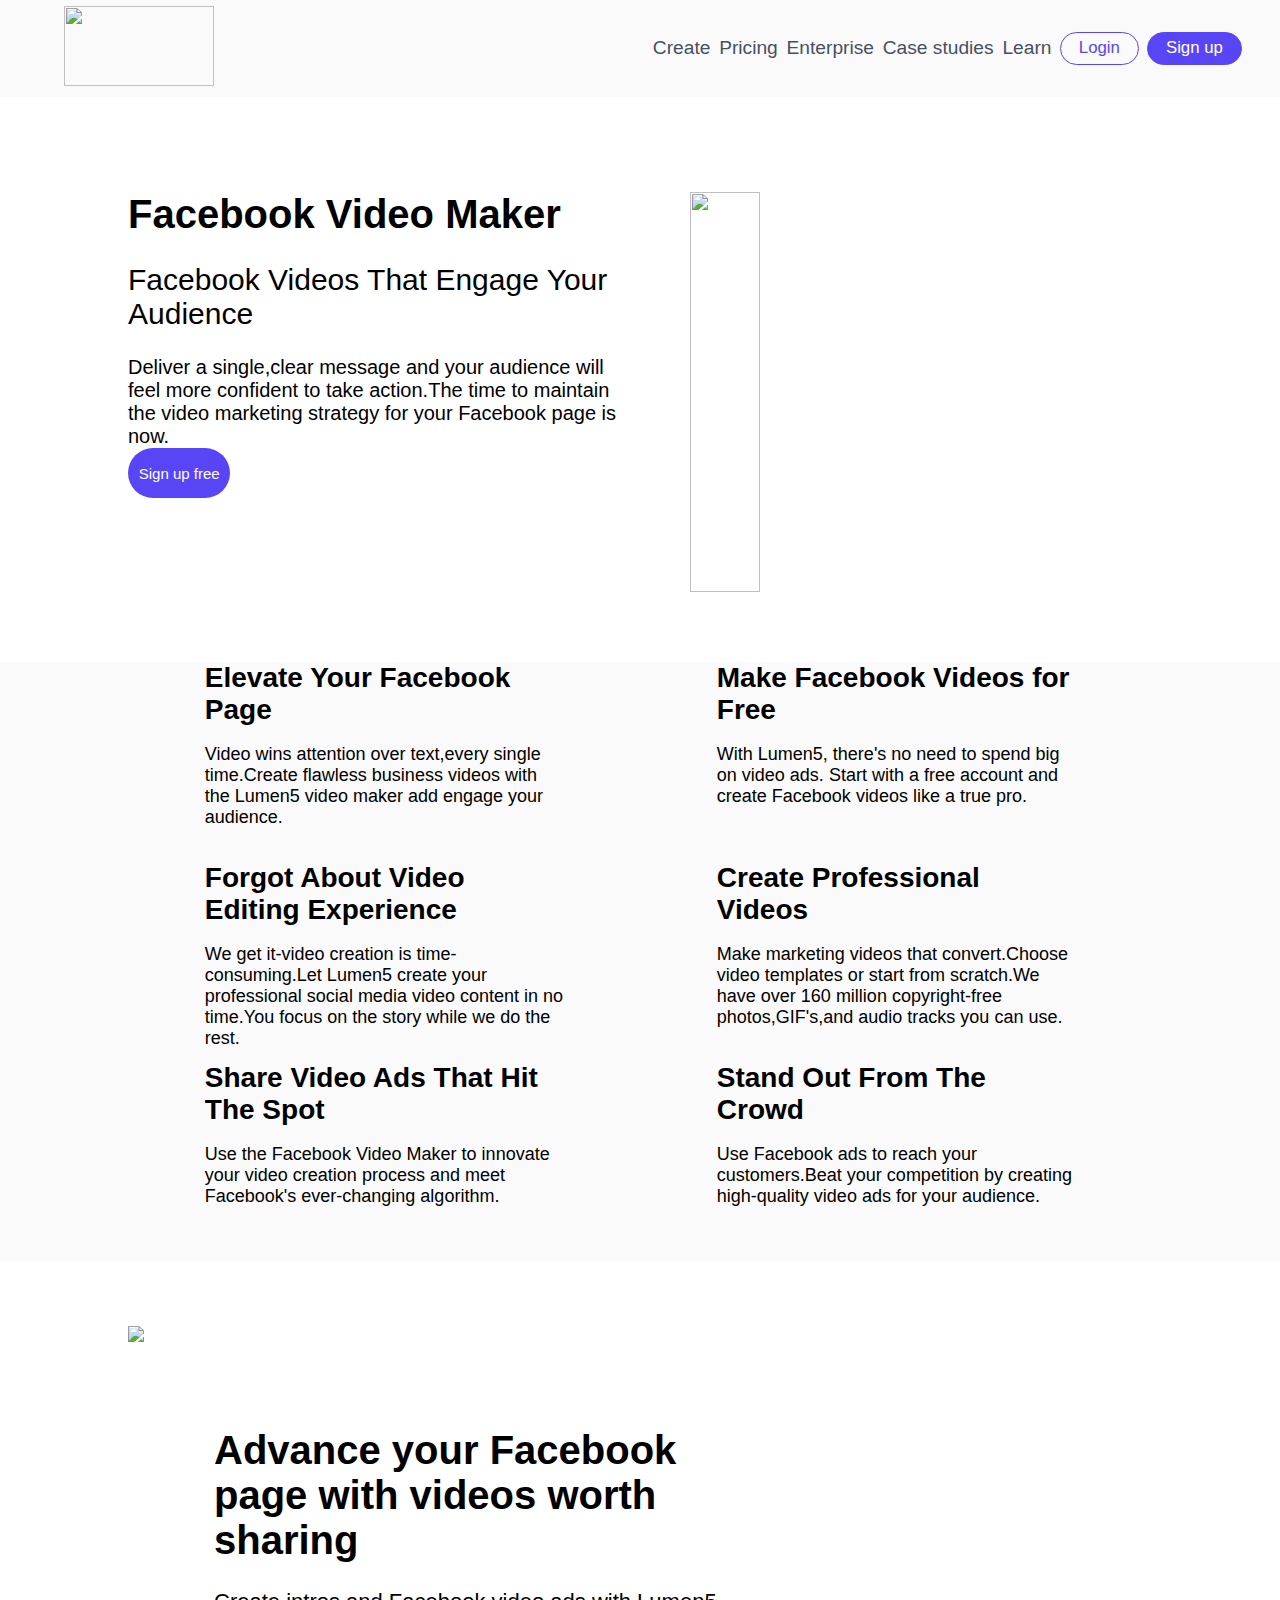
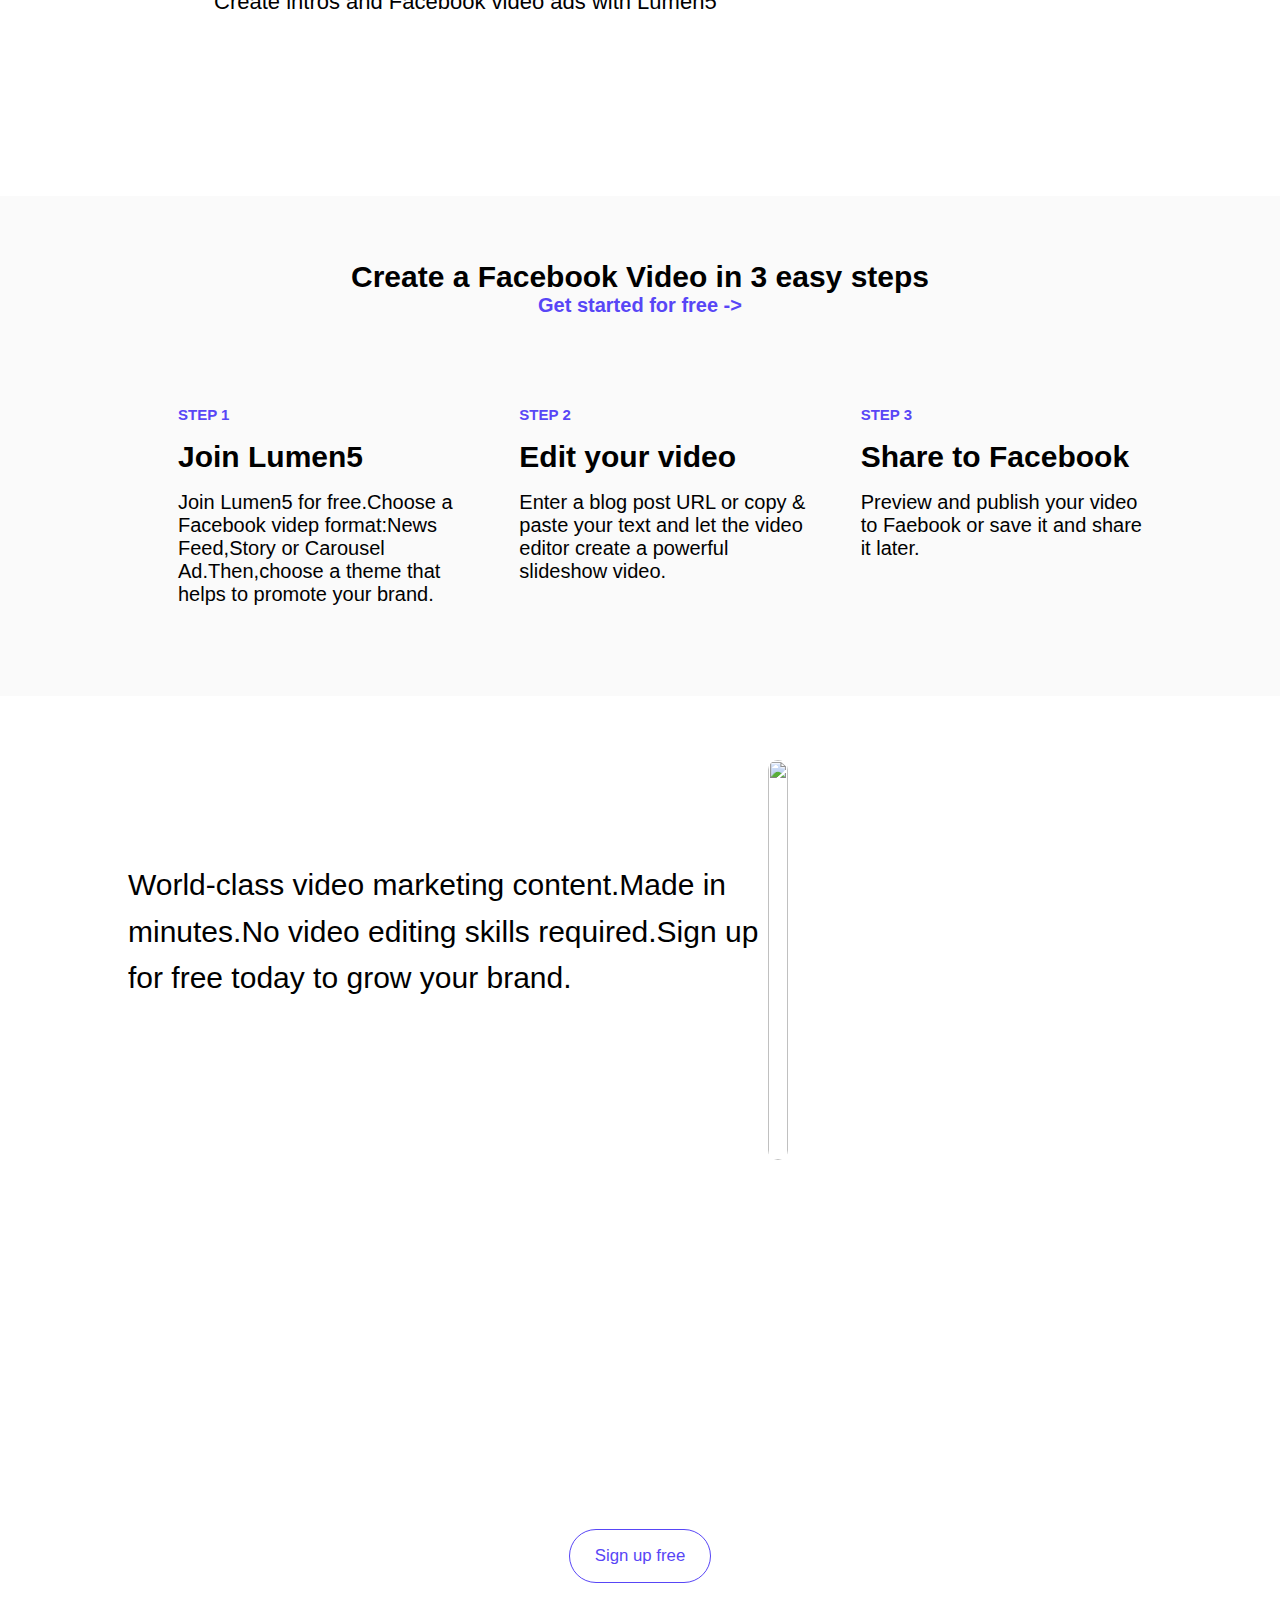
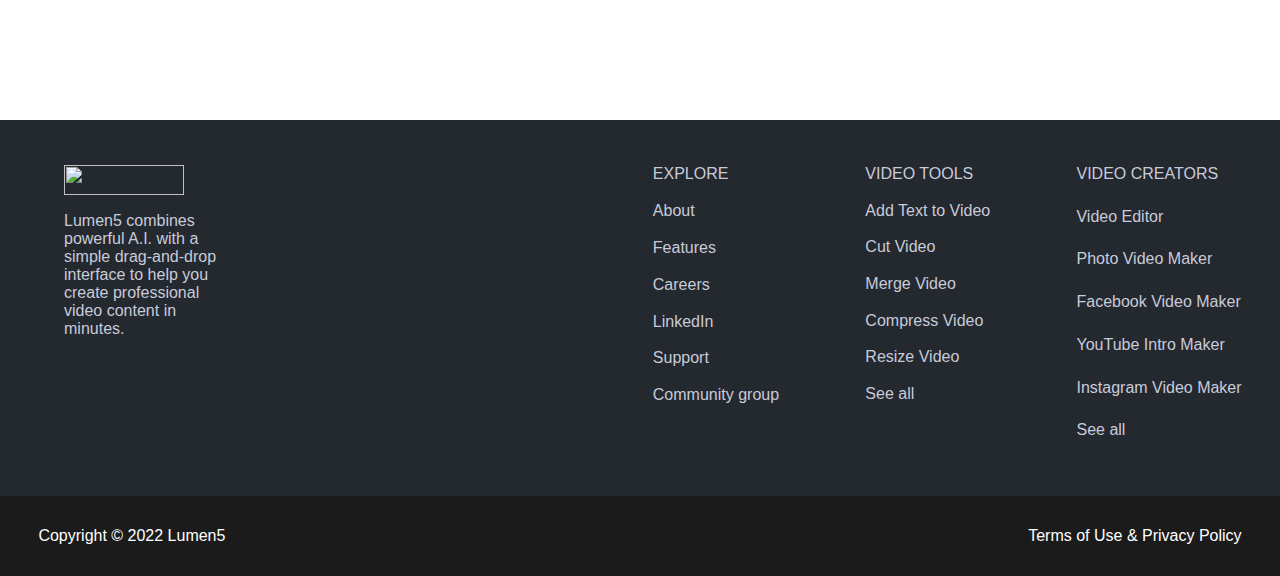
==== facebookvideomaker.html @ 81019e97 "Final Changes" ====
<!DOCTYPE html>
<html lang="en">
<head>
    <meta charset="UTF-8">
    <meta http-equiv="X-UA-Compatible" content="IE=edge">
    <meta name="viewport" content="width=device-width, initial-scale=1.0">
    <title>Facebook Video Maker</title>
    <link rel="stylesheet" href="./style/facebookvideomaker.css" />
</head>
<body>
  <div class="navbar">
    <div class="navbar-logo">
      <a href="./index.html">
        <img
          src="https://storage.googleapis.com/lumen5-site-images/L5-logo/L5-logo-header.png"
          alt=""
        />
      </a>
    </div>
    <div class="navbar-links">
      <div>Create</div>
      <div>Pricing</div>
      <div>Enterprise</div>
      <div>Case studies</div>
      <div>Learn</div>
      <button>Login</button>
      <button>Sign up</button>
    </div>
  </div>
    <div id="container1">
        <div id="boxa">
            <h1>Facebook Video Maker</h1>
            <h2>Facebook Videos That Engage Your Audience</h2>
            <p>Deliver a single,clear message and your audience will feel 
                more confident to take action.The time to maintain the video 
                marketing strategy for your Facebook page is now.
            </p>
            <button>Sign up free</button>
        </div>
        <div id="boxb">
            <img src="https://images.ctfassets.net/5ltrds677kah/3RHLOMZEEWhSSz35ySWB59/cb885f32af76dcb36dfa8cc27ba8293e/1.png?w=800"/>
        </div>
    </div>
    <div id="container2">
        <div>
            <h2>Elevate Your Facebook Page</h2>
            <p>Video wins attention over text,every single time.Create 
               flawless business videos with the Lumen5 video maker add 
               engage your audience.
            </p>
        </div>
        <div>
            <h2>Make Facebook Videos for Free</h2>
            <p>With Lumen5, there's no need to spend big on video ads.
               Start with a free account and create Facebook videos like 
               a true pro.
            </p>
        </div>
        
        <div>
            <h2>Forgot About Video Editing Experience</h2>
            <p>
               We get it-video creation is time-consuming.Let Lumen5 
               create your professional social media video content in no 
               time.You focus on the story while we do the rest.
            </p>
        </div>
        <div>
            <h2>Create Professional Videos</h2>
            <p>Make marketing videos that convert.Choose video 
                templates or start from scratch.We have over 160 million 
                copyright-free photos,GIF's,and audio tracks you can use. 

            </p>
        </div>
        <div>
            <h2>Share Video Ads That Hit The Spot</h2>
            <p>Use the Facebook Video Maker to innovate your video
               creation process and meet Facebook's ever-changing 
               algorithm.
            </p>
        </div>
        <div>
            <h2>Stand Out From The Crowd</h2>
            <p>Use Facebook ads to reach your customers.Beat your 
               competition by creating high-quality video ads for your 
               audience.
            </p>
        </div>
    </div>
    <div id="container3">
        <div>
            <img src="https://images.ctfassets.net/5ltrds677kah/6kg3uYq6wn16zEObO00U64/4ea2505f348754664506523ffe7d610f/2.png?w=600">
        </div>
        <div id="boxc">
            <h1>Advance your Facebook page 
                with videos worth sharing</h1>
            <p>Create intros and Facebook video ads
                with Lumen5
            </p>
        </div>
    </div>
    <div id="container4">
        <div id="boxd">
        <h1>Create a Facebook Video in 3 easy steps</h1>
        <h3>Get started for free -></h3>
    </div>
    <div id="boxe">
        <div>
            <h6>STEP 1</h6>
            <h2>Join Lumen5</h2>
            <p>Join Lumen5 for free.Choose a Facebook videp format:News Feed,Story or Carousel Ad.Then,choose a theme that helps to promote your brand.</p>
        </div>
        <div>
            <h6>STEP 2</h6>
            <h2>Edit your video</h2>
            <p>Enter a blog post URL or copy & paste your text and let the video editor create a powerful slideshow video.</p>
        </div>
        <div>
            <h6>STEP 3</h6>
            <h2>Share to Facebook</h2>
            <p>Preview and publish your video to Faebook or save it and share it later.

            </p>
        </div>
    </div>
    </div>
    <div id="container5">
        <div id="boxf">
        <p>World-class video marketing content.Made in minutes.No video editing skills required.Sign up for free today to grow your brand.
        </p></div>
        <div>
            <img src="https://images.ctfassets.net/5ltrds677kah/1WiS2pPABSdrAvtvqhPKIh/d5ef2a0aef61f2a3ac3d4caa399eed0e/3.png?w=600"/>

        </div>
    </div>
    
  
      <div id="container6">
        <div class="blue-box">
          <h1>
            Join 800,000+ companies that are using Lumen5 to tell their stories.
          </h1>
          <p>
            Lumen5 is a video creation software that helps marketers, publishers,
            and brands create video content in a breeze, without any technical
            expertise.
          </p>
          <button>Sign up free</button>
        </div>
      </div>
      <footer>
        <div class="footer">
          <div class="footer-logo">
            <img
              src="https://storage.googleapis.com/lumen5-site-images/L5-logo/L5-logo-white.png"
              alt=""
            />
  
            <p>
              Lumen5 combines powerful A.I. with a simple drag-and-drop interface
              to help you create professional video content in minutes.
            </p>
          </div>
          <div class="footer-contents">
            <div class="footer-cell">
              <p>EXPLORE</p>
              <div>
                <p>About</p>
                <p>Features</p>
                <p>Careers</p>
                <p>LinkedIn</p>
                <p>Support</p>
                <p>Community group</p>
              </div>
            </div>
            <div class="footer-cell">
              <p>VIDEO TOOLS</p>
              <div>
                <p>Add Text to Video</p>
                <p>Cut Video</p>
                <p>Merge Video</p>
                <p>Compress Video</p>
                <p>Resize Video</p>
                <p>See all</p>
              </div>
            </div>
            <div class="footer-cell">
              <p>VIDEO CREATORS</p>
              <div>
                <p>Video Editor</p>
                <p>Photo Video Maker</p>
                <p>Facebook Video Maker</p>
                <p>YouTube Intro Maker</p>
                <p>Instagram Video Maker</p>
                <p>See all</p>
              </div>
            </div>
          </div>
        </div>
  
        <div class="copyright">
          <p>Copyright © 2022 Lumen5</p>
          <p>Terms of Use & Privacy Policy</p>
        </div>
      </footer>
</body>
</html>
---- style/facebookvideomaker.css ----
* {
    margin: 0;
    padding: 0;

    font-family: -apple-system, BlinkMacSystemFont, 'Segoe UI', Roboto, Oxygen, Ubuntu, Cantarell, 'Open Sans', 'Helvetica Neue', sans-serif
}

.navbar {
    display: flex;
    justify-content: space-between;
    align-items: center;
    width: 100%;
    padding: 0.5% 3% 0.5% 5%;
    box-sizing: border-box;
    position: fixed;
    top: 0;
    margin-bottom: 20px;
    background-color: #FAFAFB;
}


.navbar-logo img {
    width: 150px;
    height: 80px;
}


.navbar-links {

    display: flex;
    justify-content: space-between;
    align-items: center;
    box-sizing: border-box;
    width: 50%;
    font-size: 1.2rem;
    color: #48505e
}

.navbar-links :nth-child(6) {
    color: #5846f6;
    border: #5846f6 1px solid;
    border-radius: 50px;
    font-size: 1.05rem;
    padding: 1% 3%;
    background-color: transparent;

}

.navbar-links :nth-child(6):hover {
    color: white;
    background-color: #5846f6;
}

.navbar-links :nth-child(7) {
    border-radius: 50px;
    font-size: 1.05rem;
    padding: 1% 3%;
    background-color: transparent;
    border: 1px solid #5846f6;
    background-color: #5846f6;
    color: #fff;
}


.navbar-links :nth-child(7):hover {

    border-color: #4636c5;
    background-color: #4636c5;
}

.footer {
    display: flex;
    justify-content: space-between;

    width: 100%;
    padding: 3.5% 3% 2.5% 5%;
    box-sizing: border-box;
    background-color: #24282F;
    color: #C8CBD9;
}


.footer-logo {
    display: flex;
    flex-direction: column;
    justify-content: flex-start;
    align-items: flex-start;
    width: 15%;
}


.footer-logo img {
    width: 120px;
    height: 30px;
    margin-bottom: 10%;
}


.footer-contents {

    width: 50%;
    display: flex;
    justify-content: space-between;

}

.footer-cell>p,
.footer-cell>div>p {
    margin-bottom: 15%;
}

.copyright {
    display: flex;
    justify-content: space-between;
    align-items: center;
    width: 100%;
    margin: 0;
    height: 80px;
    background-color: #1B1B1B;
    color: white;
    box-sizing: border-box;
    padding: 1% 3%;
}
#container1{
    height: 400px;
    width:80%;
    display:flex;
    margin: auto;
    /*border: 1px solid black;*/
    margin-top: 15%;
}
#boxa{
 height: 400px;
 width:50%;
 /*border: 1px solid black;*/
 
}
#boxa > h1{
    font-size:40px;
    font-weight: 700;
    font-family: sans-serif;
}
#boxa > h2{
    font-size:30px;
    font-weight: 400;
    font-family: sans-serif;
    padding-top: 5%;
}
#boxa >p{
    font-size: 20px;
    font-weight:300 ;
    font-family: sans-serif;
    padding-top: 5%;
    
}
#boxa > button{
    color:#fff;
      border-radius: 90px;
      background-color:#5846f6;
      border:1px #5846f6;
      cursor:pointer;
      min-width:70px;
      font-size:15px;
      font-weight: 400;
      height:50px;
      width:20%;
}
#boxa > button:hover{
    background-color:#3824e6;
}

#boxb > img{
    height:400px;
    width:100%;
   /* border:1px solid black;*/
    vertical-align:middle;
    box-sizing: border-box;
    margin-left: 50px;
}

/*-----------------------------------------------Container2------------------------------------------*/
#container2{
    height: 600px;
    width:100%;
    margin: auto;
    margin-top: 70px;
    /*border: 1px solid black;*/
    background-color: #FAFAFA;
    display: grid;
    grid-template-columns: repeat(2,1fr);
    grid-template-rows: repeat(3,200px);
    justify-items: center;
    box-sizing: border-box;
    padding-left: 10%;
    padding-right: 10%;
    
}
#container2 > div{
    /*border:1px solid black;*/
    width:70%;
    height:300px;  
}

#container2 > div > h2{
text-align:left;
font-size: 28px;
font-weight: 700;
}

#container2 > div > p{
text-align: left;
font-size: 18px;
padding-top: 5%;
}
/*----------------------------------------------------Container3---------------------------------------------*/
#container3{
   height: 400px;
    width:80%;
    display:flex;
    margin: auto;
    margin-top: 5%;
    /*border: 1px solid black;*/
}
#boxc{
 height: 400px;
 width:50%;
 /*border: 1px solid black;*/
 padding-left: 70px;
 padding-top: 10%;
 
}
#boxc > h1{
    font-size:40px;
    font-weight: 700;
    font-family: sans-serif;
}

#boxc > p{
    font-size: 22px;
    font-weight:400 ;
    font-family: sans-serif;
    padding-top: 5%;
}

#div > img{
    height:400px;
    width:100%;
   /* border:1px solid black;*/
    vertical-align:middle;
    box-sizing: border-box;
    margin-left: 50px;
}
/* ---------------------------------------------------Container4--------------------------------------------*/
#container4{
    height: 500px;
    width:100%;
    margin: auto;
    margin-top: 70px;
    /*border: 1px solid black;*/
    background-color: #FAFAFA;
    display: grid;
    grid-template-columns: repeat(1,1fr);
    grid-template-rows: repeat(2,170px);
    justify-items: center;
    gap:40px;
    
}
#boxd{
    /*border:1px solid black;*/
    width:50%;
    height:150px;
    padding-top: 5%;
}

#container4 >#boxd > h1{
text-align:center;
font-size:30px;
font-weight: 700;
}

#container4 > #boxd > h3{
text-align: center;
font-size: 20px;
padding-bottom: 30px;
color:#5846f6;

}
#boxe{
    height: 400px;
    width:100%;
    margin: auto;
   
    /*border: 1px solid black;*/
    display: flex;
    /*grid-template-columns: repeat(2,1fr);
    grid-template-rows: repeat(3,170px);*/
    justify-items: center;
    box-sizing: border-box;
    padding-left: 10%;
    padding-right: 10%;
    
}
#boxe > div{
    height:300px;
    width:70%;
}
#boxe > div > h6{
    text-align:left;
    font-size: 15px;
    font-weight: 700;
    padding-left: 50px;
    color:#5846f6;
    
    }
#boxe > div > h2{
    text-align:left;
    font-size: 30px;
    font-weight: 700;
    padding-left: 50px;
    padding-top: 5%;
    
    }
    
    #boxe > div > p{
    text-align: left;
    font-size: 20px;
    padding-left: 50px;
    padding-bottom: 30px;
    padding-top: 5%;
    
    }
    /*------------------------------------------------------Container5---------------------------------------------*/
    
    #container5{
        height: 400px;
         width:100%;
         display:flex;
         margin: auto;
         margin-top: 5%;
         /*border: 1px solid black;*/
     }
     #boxf{
        height: 400px;
        width:50%;
        padding-left: 10%;
         padding-top: 8%; 
     }
     
     #boxf > p{
         font-size: 30px;
         line-height: 1.5385;
         font-weight:400 ;
         font-family: sans-serif;
         text-align: left;
         
     }
     
     #container5 > div > img{
         height:400px;
         width:100%;
         border-radius: 20px;
        /* border:1px solid black;*/
         vertical-align:middle;
         box-sizing: border-box;
         margin-right:20%;
     }

    /*------------------------------------------Container6----------------------------------------------*/
    
    #container6 {
        width: 100%;
        display: flex;
        height: 432px;
        justify-content: center;
        color: #fff;
        border-radius: 20px;
        box-sizing: border-box;
        padding: 3% 3%;
        margin: 2% 0 8%;
    }
    
    .blue-box {
    
        background-image: url("https://storage.googleapis.com/lumen5-site-images/website-assets/cta-bg.png");
        background-position: center;
        /* Center the image */
        background-repeat: no-repeat;
        /* Do not repeat the image */
        background-size: cover;
        /* Resize the background image to cover the entire container */
        border-radius: 20px;
        height: 432px;
        padding: 3% 12%;
        box-sizing: border-box;
        max-width: 1100px;
        text-align: center;
    
        display: flex;
        flex-direction: column;
        align-items: center;
    
    }
    
    .blue-box>h1 {
        font-size: 2.6rem;
        margin-bottom: 30px;
    }
    
    .blue-box>p {
    
        font-size: 1.6rem;
        line-height: 1.33;
        width: 650px;
    }
    
    
    .blue-box>button {
        color: #5846f6;
        border: #5846f6 1px solid;
        border-radius: 50px;
        font-size: 1.05rem;
        padding: 2% 3%;
        background-color: white;
        margin: 5% 0;
    
    }
    
    .blue-box>button:hover {
        background-color: #f0f0f4;
        ;
    }
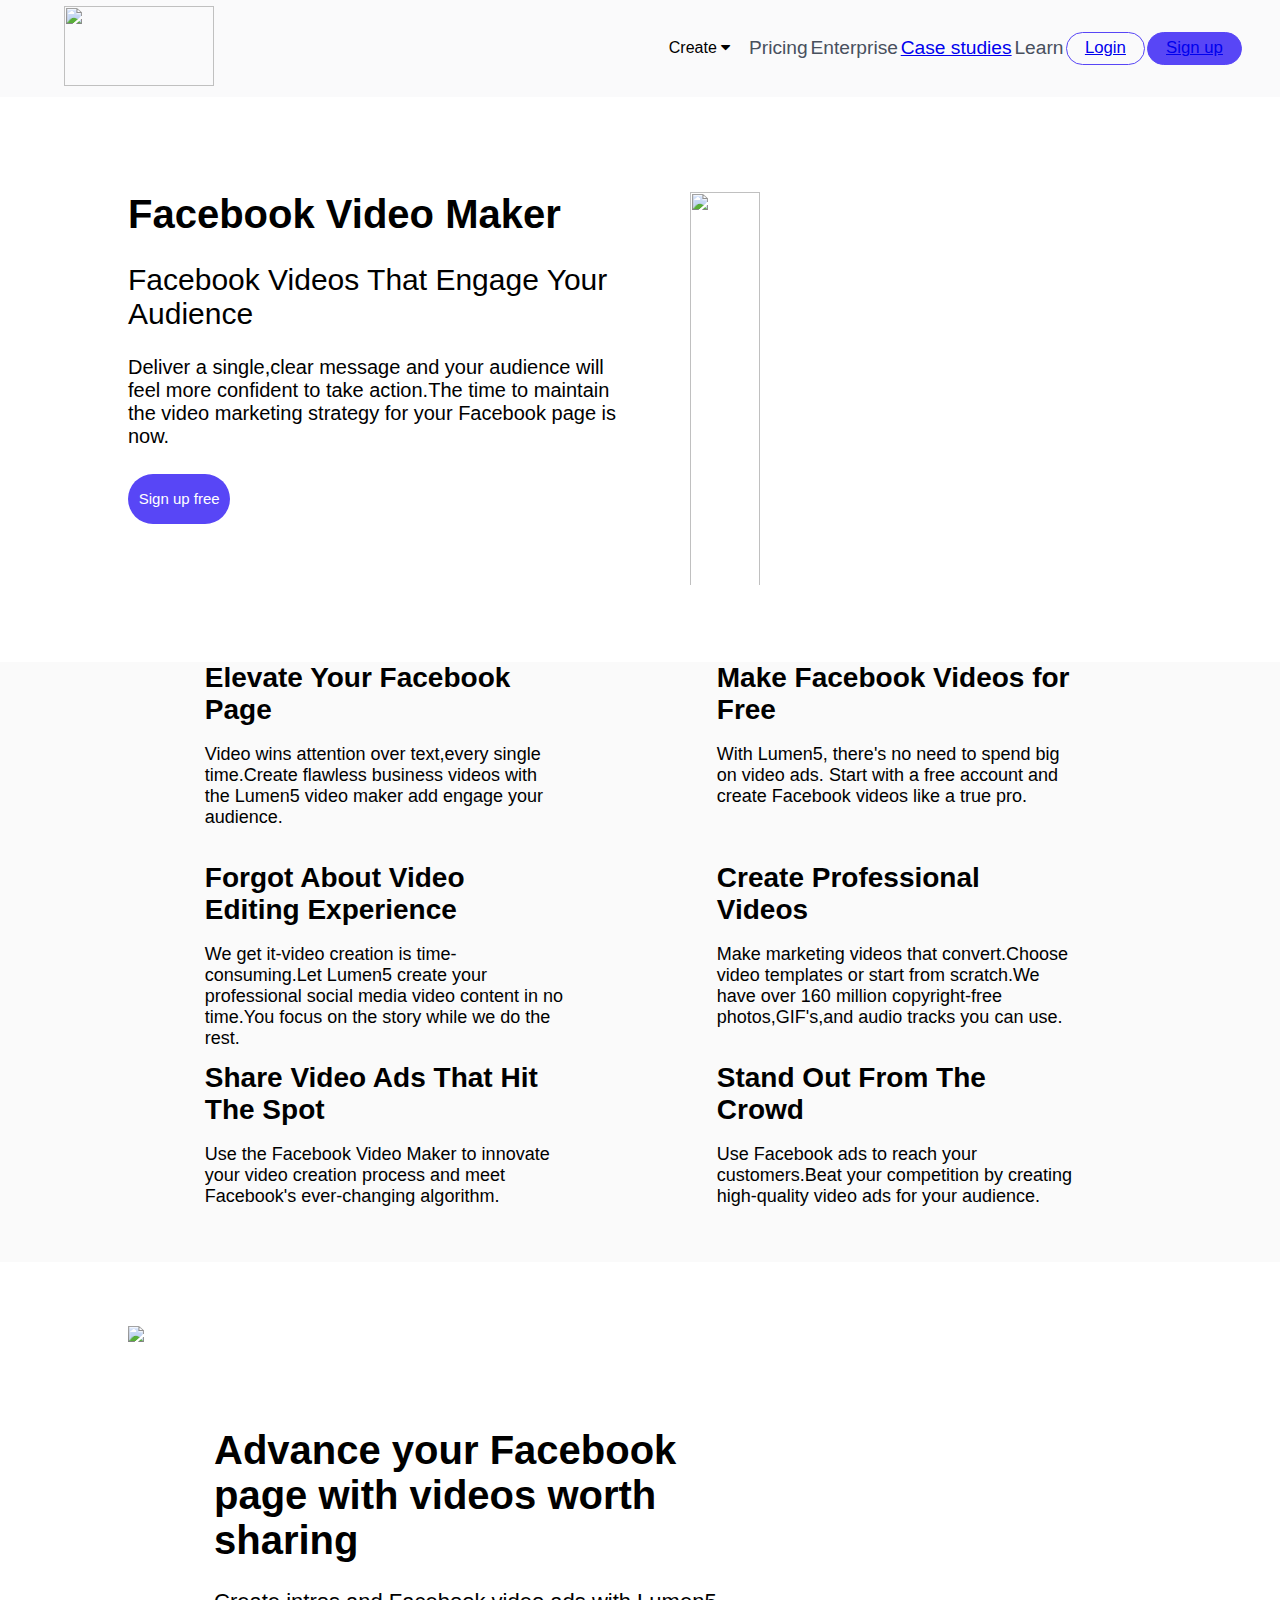
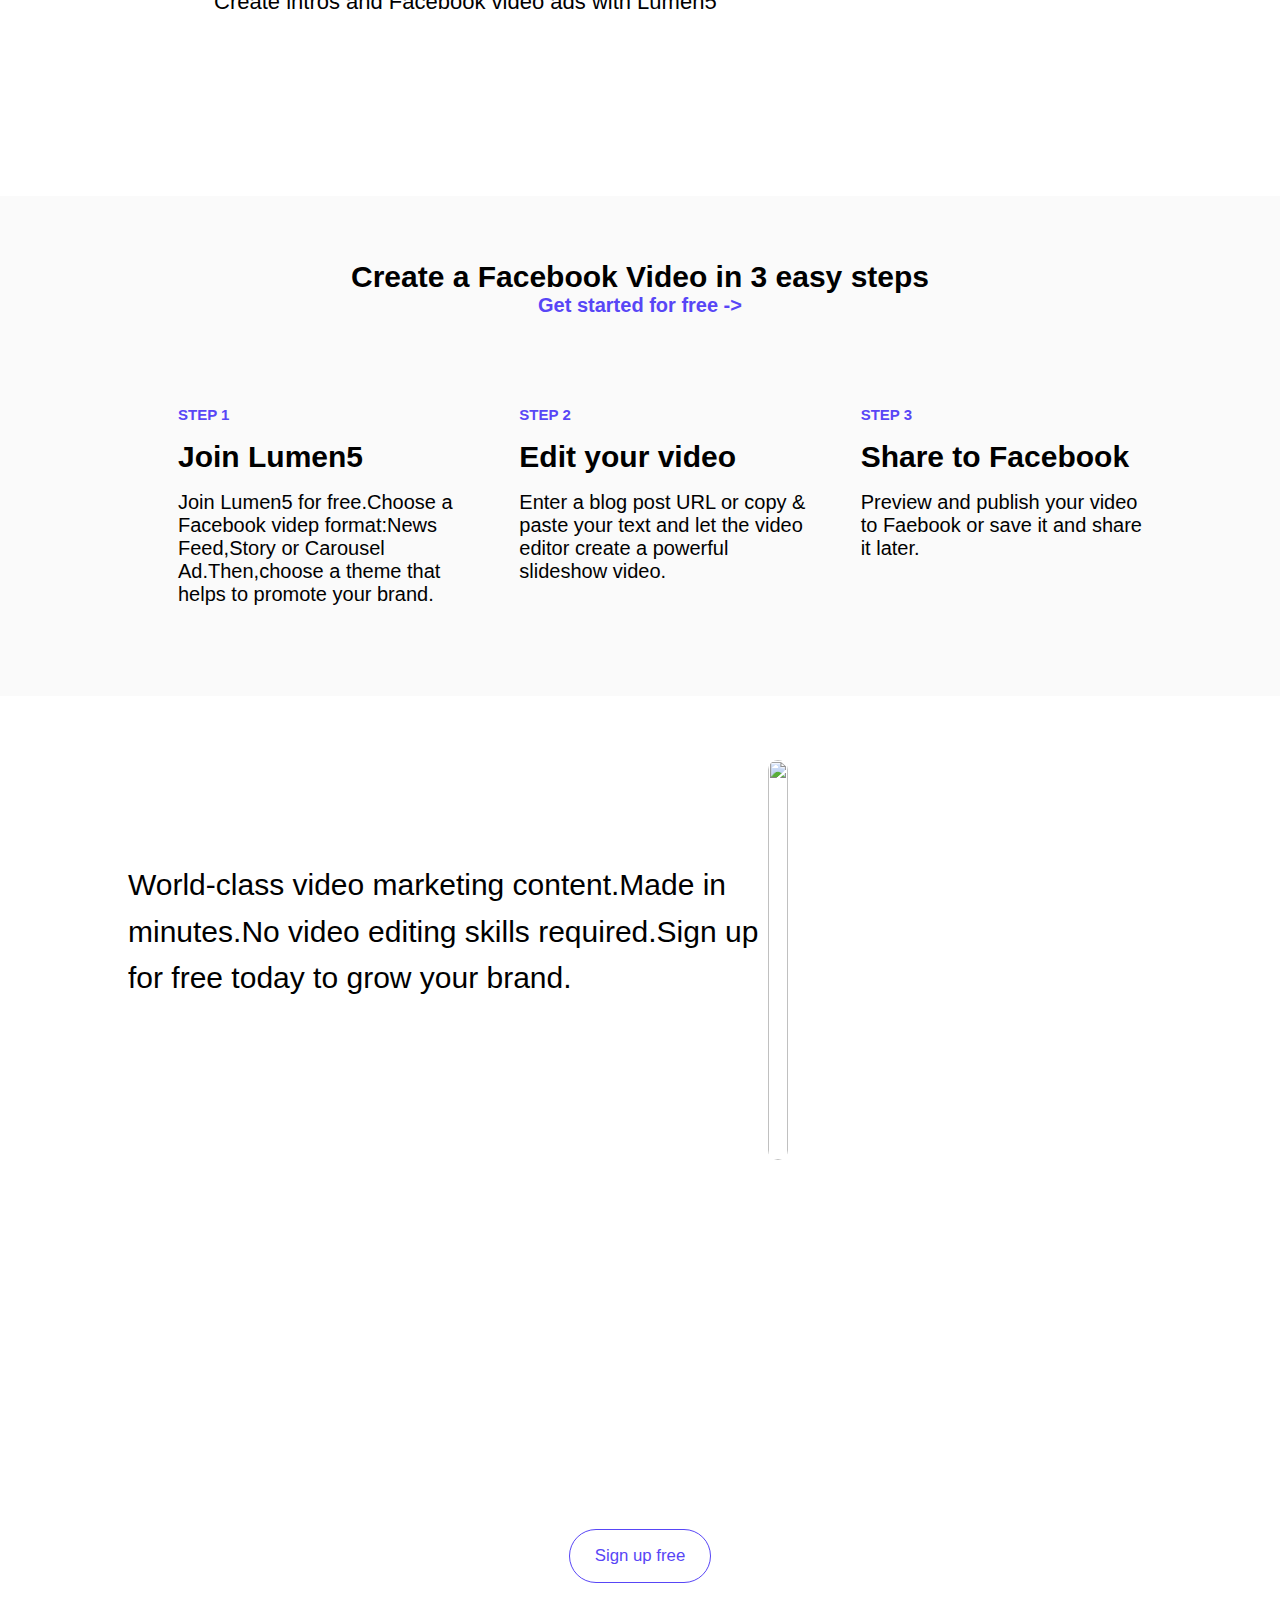
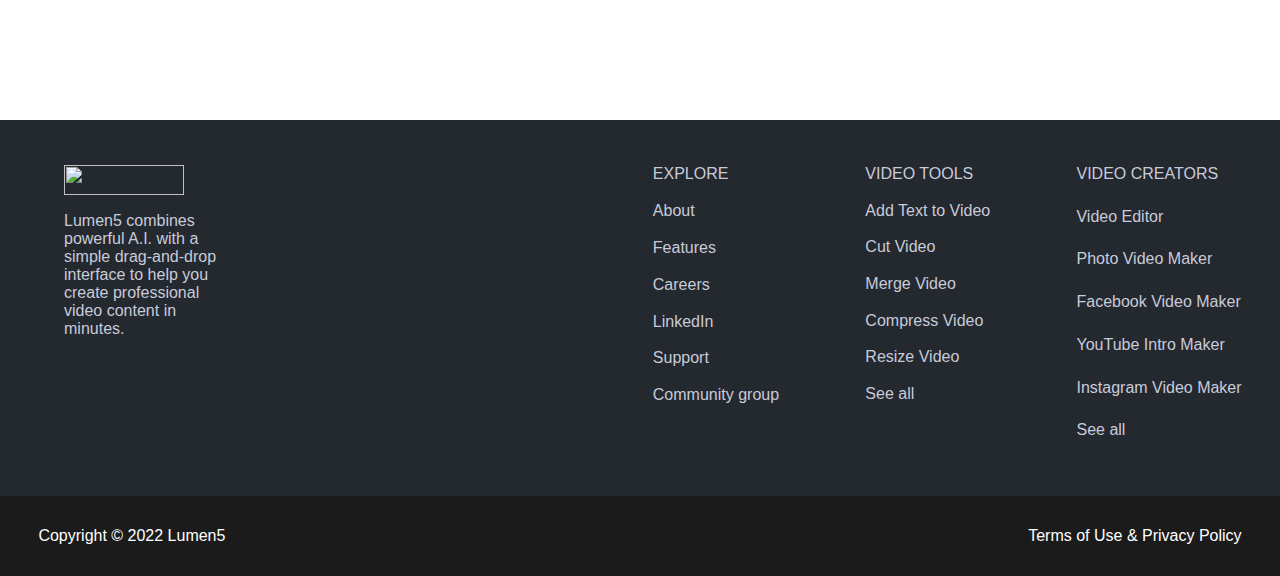
==== commit afe6e106: "updated" ====
--- a/facebookvideomaker.html
+++ b/facebookvideomaker.html
@@ -6,27 +6,37 @@
     <meta name="viewport" content="width=device-width, initial-scale=1.0">
     <title>Facebook Video Maker</title>
     <link rel="stylesheet" href="./style/facebookvideomaker.css" />
-</head>
-<body>
-  <div class="navbar">
-    <div class="navbar-logo">
-      <a href="./index.html">
-        <img
-          src="https://storage.googleapis.com/lumen5-site-images/L5-logo/L5-logo-header.png"
-          alt=""
-        />
-      </a>
-    </div>
-    <div class="navbar-links">
-      <div>Create</div>
-      <div>Pricing</div>
-      <div>Enterprise</div>
-      <div>Case studies</div>
-      <div>Learn</div>
-      <button>Login</button>
-      <button>Sign up</button>
-    </div>
-  </div>
+    <link rel="stylesheet" href="https://cdnjs.cloudflare.com/ajax/libs/font-awesome/4.7.0/css/font-awesome.min.css">
+    </head>
+    <body>
+    <div class="navbar">
+      <div class="navbar-logo">
+        <a href="./index.html">
+          <img
+            src="https://storage.googleapis.com/lumen5-site-images/L5-logo/L5-logo-header.png"
+            alt=""
+          />
+        </a>
+      </div>
+      <div class="navbar-links">
+        <div class="dropdown">
+          <button class="dropbtn" onclick="myFunction()">Create
+            <i class="fa fa-caret-down"></i>
+          </button>
+          <div class="dropdown-content" id="myDropdown">
+            <a href="./photovideomaker.html">Photo Video Maker</a>
+            <br>
+            <a href="./facebookvideomaker.html">Facebook Video Maker</a>
+          </div>
+          </div>
+        <div>Pricing</div>
+        <div>Enterprise</div>
+        <div > <a href="./case.html">Case studies</a> </div>
+        <div>Learn</div>
+        <button><a href="./login.html">Login</a></button>
+        <button><a href="./signup.html">Sign up</a></button>
+      </div>
+    </div>
     <div id="container1">
         <div id="boxa">
             <h1>Facebook Video Maker</h1>
--- a/style/facebookvideomaker.css
+++ b/style/facebookvideomaker.css
@@ -139,18 +139,19 @@
     font-size:40px;
     font-weight: 700;
     font-family: sans-serif;
+    padding-bottom: 5%;
 }
 #boxa > h2{
     font-size:30px;
     font-weight: 400;
     font-family: sans-serif;
-    padding-top: 5%;
+    padding-bottom: 5%;
 }
 #boxa >p{
     font-size: 20px;
     font-weight:300 ;
     font-family: sans-serif;
-    padding-top: 5%;
+    padding-bottom: 5%;
     
 }
 #boxa > button{
@@ -176,6 +177,7 @@
     vertical-align:middle;
     box-sizing: border-box;
     margin-left: 50px;
+    padding-bottom: 10%;
 }
 
 /*-----------------------------------------------Container2------------------------------------------*/
@@ -428,4 +430,43 @@
     .blue-box>button:hover {
         background-color: #f0f0f4;
         ;
+    }
+/*------------------------------------------------dropdown----------------------------------------*/
+    .dropdown{
+        position: relative;
+    }
+    
+    .dropdown-content{
+    position: absolute;
+    top: 40px;
+    width: 250px;
+    left:0;
+    background-color: white;
+    color: #24282F;
+    text-decoration: none;
+    display: none;
+    padding: 10px;
+    
+    
+    } 
+    
+    .dropbtn{
+        font-size: 16px;  
+      border: none;
+      outline: none;
+      padding: 14px 16px;
+      background-color: inherit;
+      font-family: inherit;
+      margin: 0;
+    }
+    
+    .dropdown-content>a{
+    color: #24282F;
+    text-decoration: none;
+    font-size: 0.9rem;
+    margin-top: 30px;
+    }
+    
+    .show{
+        display: block;
     }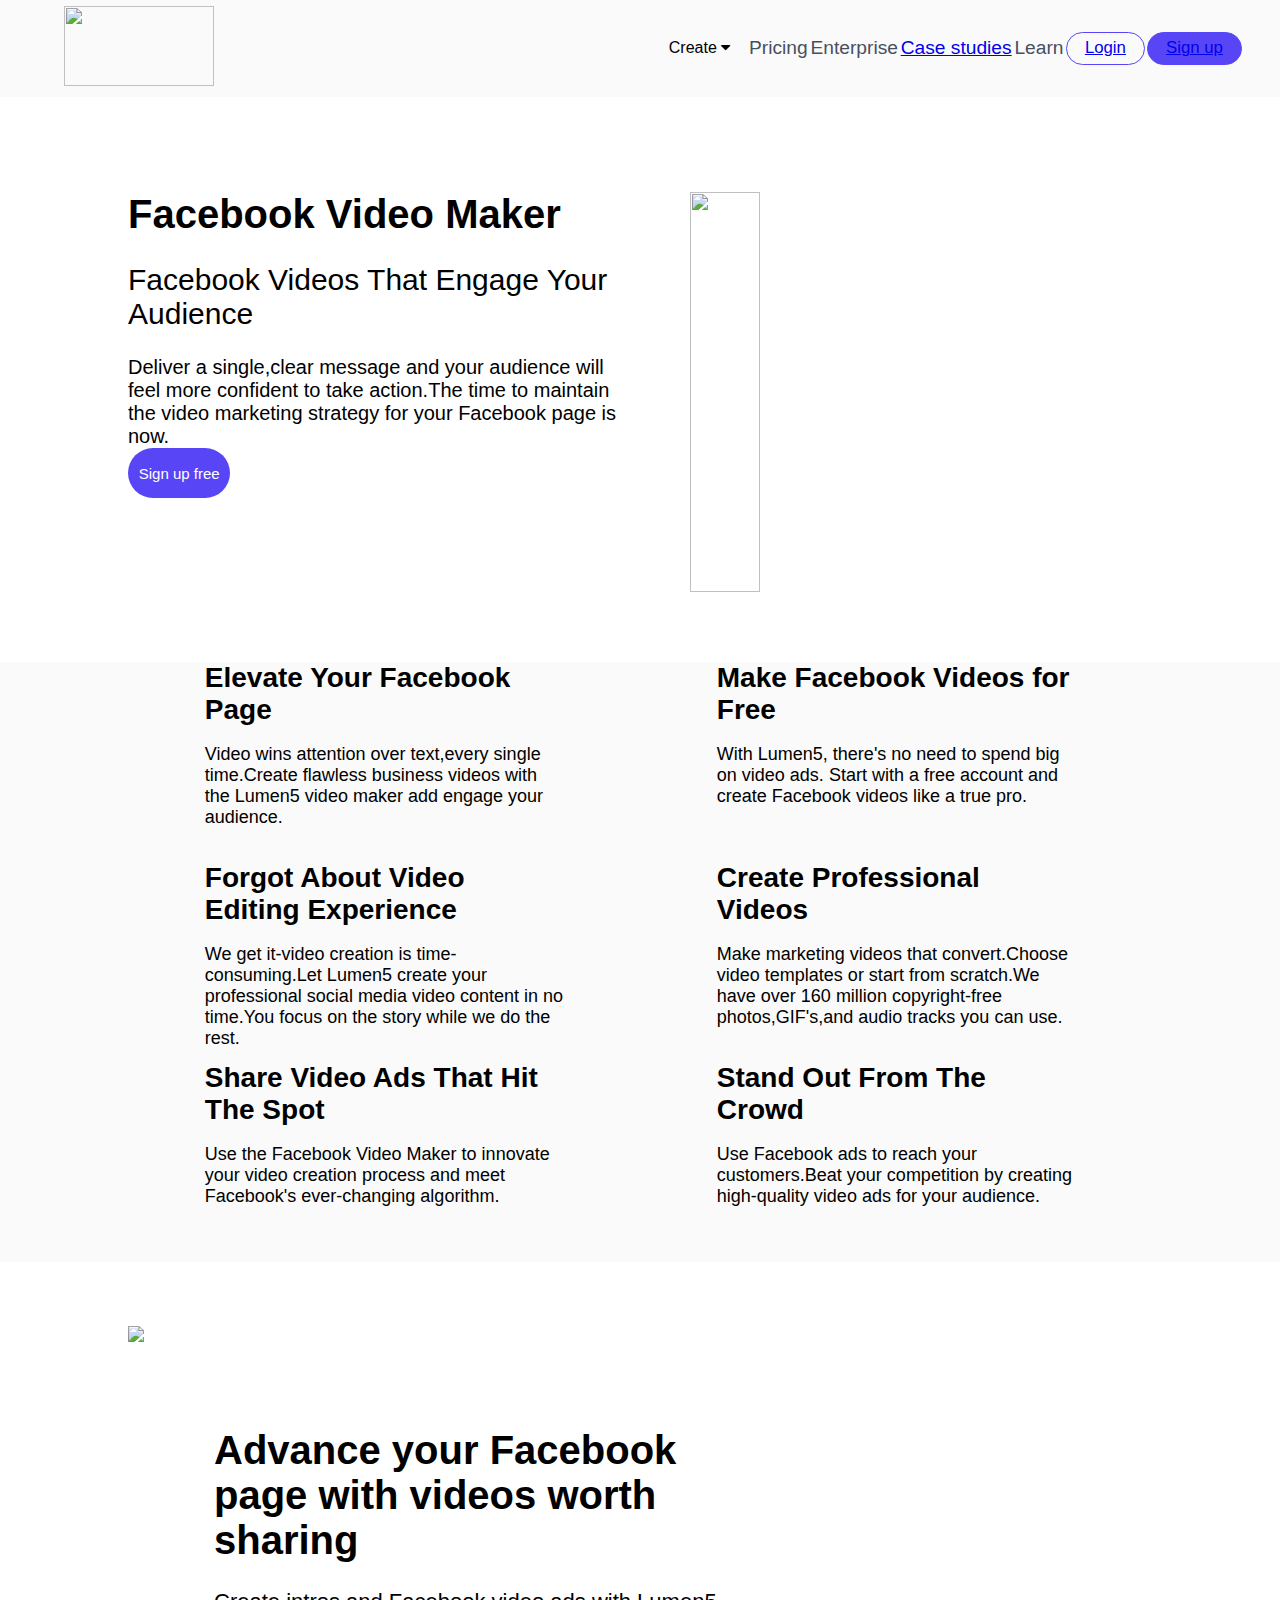
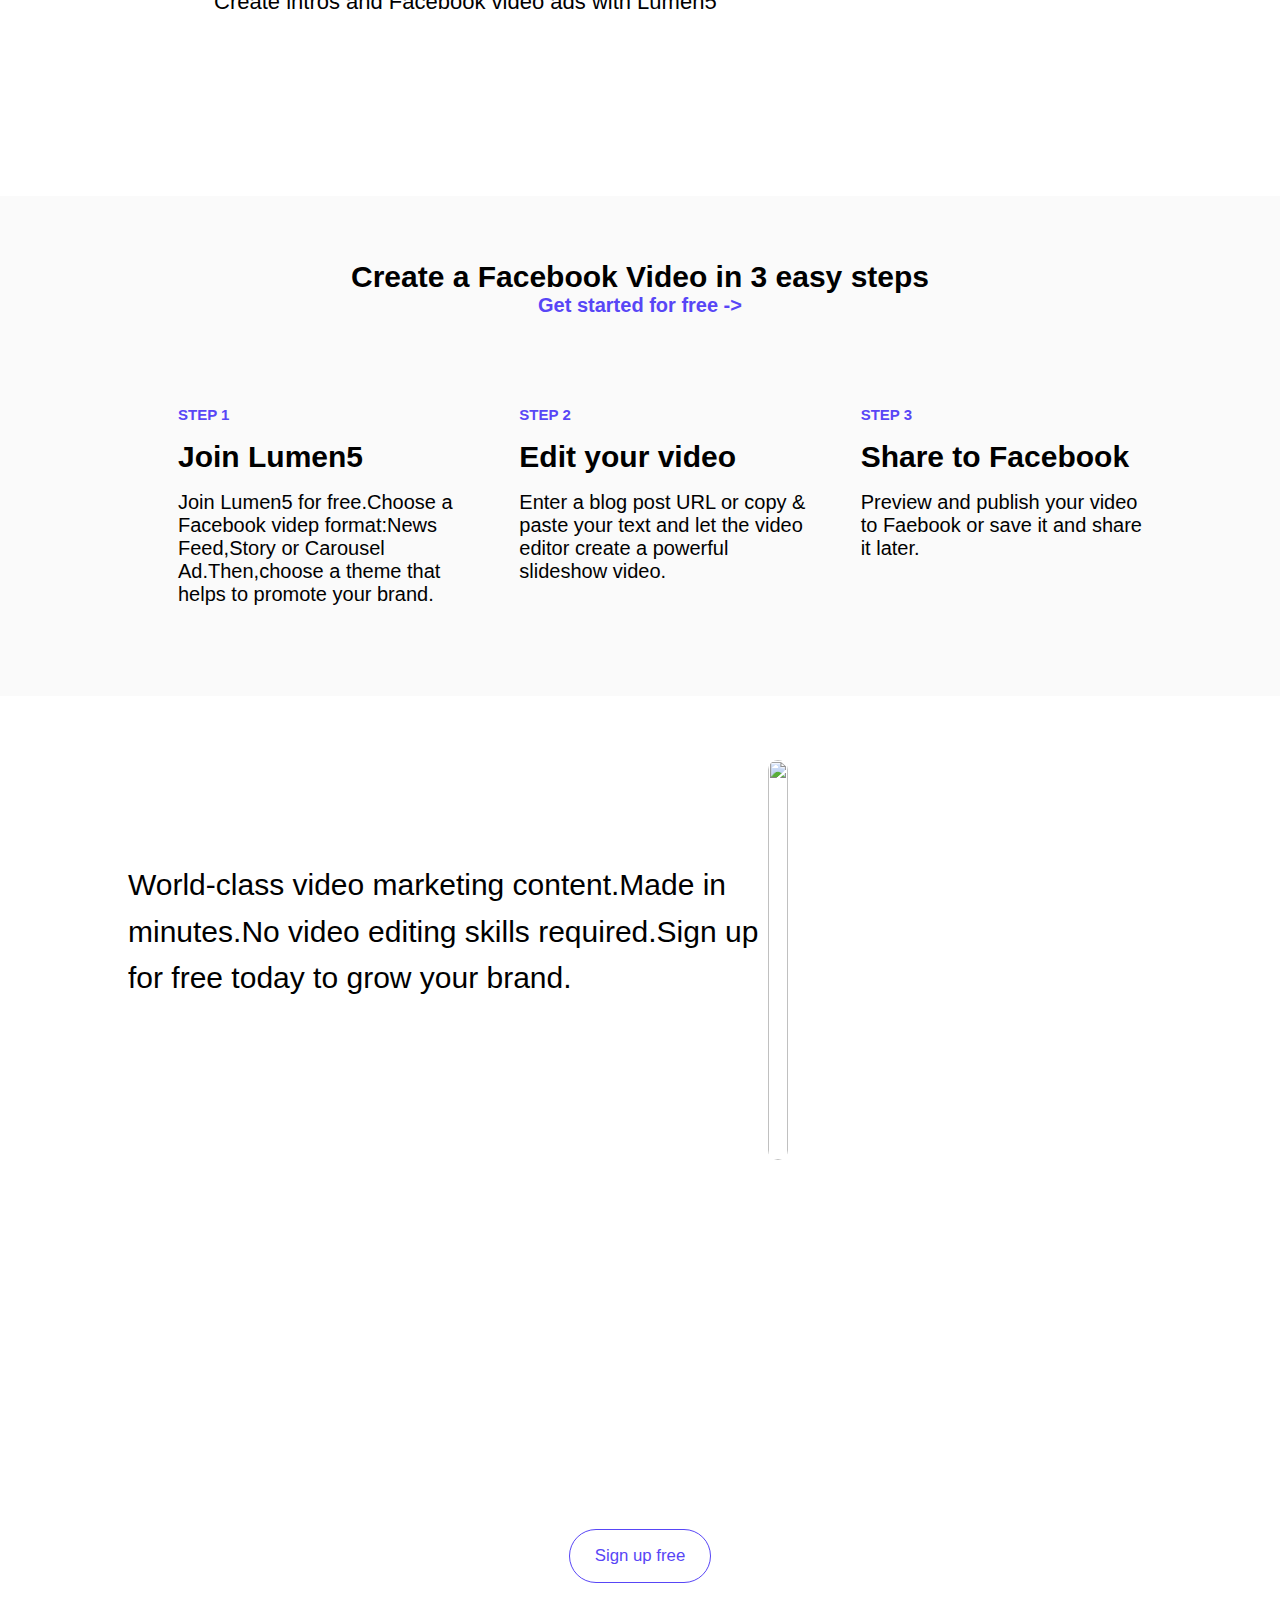
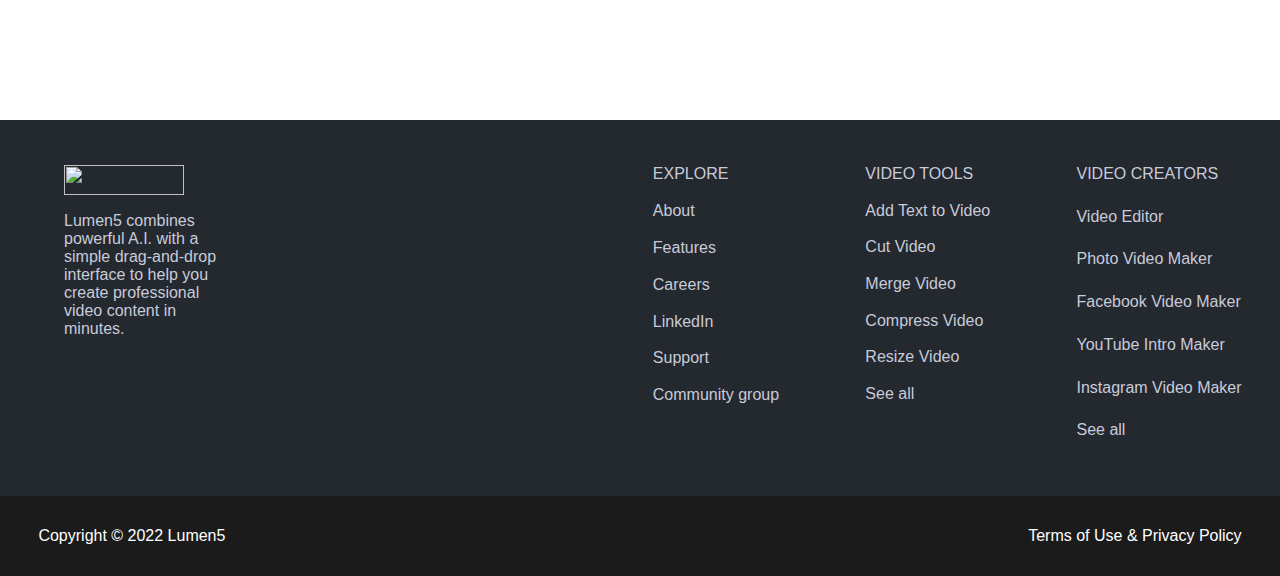
==== commit 721c8e53: "added" ====
--- a/facebookvideomaker.html
+++ b/facebookvideomaker.html
@@ -7,8 +7,8 @@
     <title>Facebook Video Maker</title>
     <link rel="stylesheet" href="./style/facebookvideomaker.css" />
     <link rel="stylesheet" href="https://cdnjs.cloudflare.com/ajax/libs/font-awesome/4.7.0/css/font-awesome.min.css">
-    </head>
-    <body>
+  </head>
+  <body>
     <div class="navbar">
       <div class="navbar-logo">
         <a href="./index.html">
@@ -37,6 +37,7 @@
         <button><a href="./signup.html">Sign up</a></button>
       </div>
     </div>
+
     <div id="container1">
         <div id="boxa">
             <h1>Facebook Video Maker</h1>
--- a/style/facebookvideomaker.css
+++ b/style/facebookvideomaker.css
@@ -139,19 +139,18 @@
     font-size:40px;
     font-weight: 700;
     font-family: sans-serif;
-    padding-bottom: 5%;
 }
 #boxa > h2{
     font-size:30px;
     font-weight: 400;
     font-family: sans-serif;
-    padding-bottom: 5%;
+    padding-top: 5%;
 }
 #boxa >p{
     font-size: 20px;
     font-weight:300 ;
     font-family: sans-serif;
-    padding-bottom: 5%;
+    padding-top: 5%;
     
 }
 #boxa > button{
@@ -177,7 +176,6 @@
     vertical-align:middle;
     box-sizing: border-box;
     margin-left: 50px;
-    padding-bottom: 10%;
 }
 
 /*-----------------------------------------------Container2------------------------------------------*/
@@ -431,42 +429,38 @@
         background-color: #f0f0f4;
         ;
     }
-/*------------------------------------------------dropdown----------------------------------------*/
-    .dropdown{
-        position: relative;
-    }
-    
+
     .dropdown-content{
-    position: absolute;
-    top: 40px;
-    width: 250px;
-    left:0;
-    background-color: white;
-    color: #24282F;
-    text-decoration: none;
-    display: none;
-    padding: 10px;
-    
-    
-    } 
-    
-    .dropbtn{
-        font-size: 16px;  
-      border: none;
-      outline: none;
-      padding: 14px 16px;
-      background-color: inherit;
-      font-family: inherit;
-      margin: 0;
-    }
-    
-    .dropdown-content>a{
-    color: #24282F;
-    text-decoration: none;
-    font-size: 0.9rem;
-    margin-top: 30px;
-    }
-    
-    .show{
-        display: block;
-    }+        position: absolute;
+        top: 40px;
+        width: 250px;
+        left:0;
+        background-color: white;
+        color: #24282F;
+        text-decoration: none;
+        display: none;
+        padding: 10px;
+        
+        
+        } 
+        
+        .dropbtn{
+            font-size: 16px;  
+          border: none;
+          outline: none;
+          padding: 14px 16px;
+          background-color: inherit;
+          font-family: inherit;
+          margin: 0;
+        }
+        
+        .dropdown-content>a{
+        color: #24282F;
+        text-decoration: none;
+        font-size: 0.9rem;
+        margin-top: 30px;
+        }
+        
+        .show{
+            display: block;
+        }